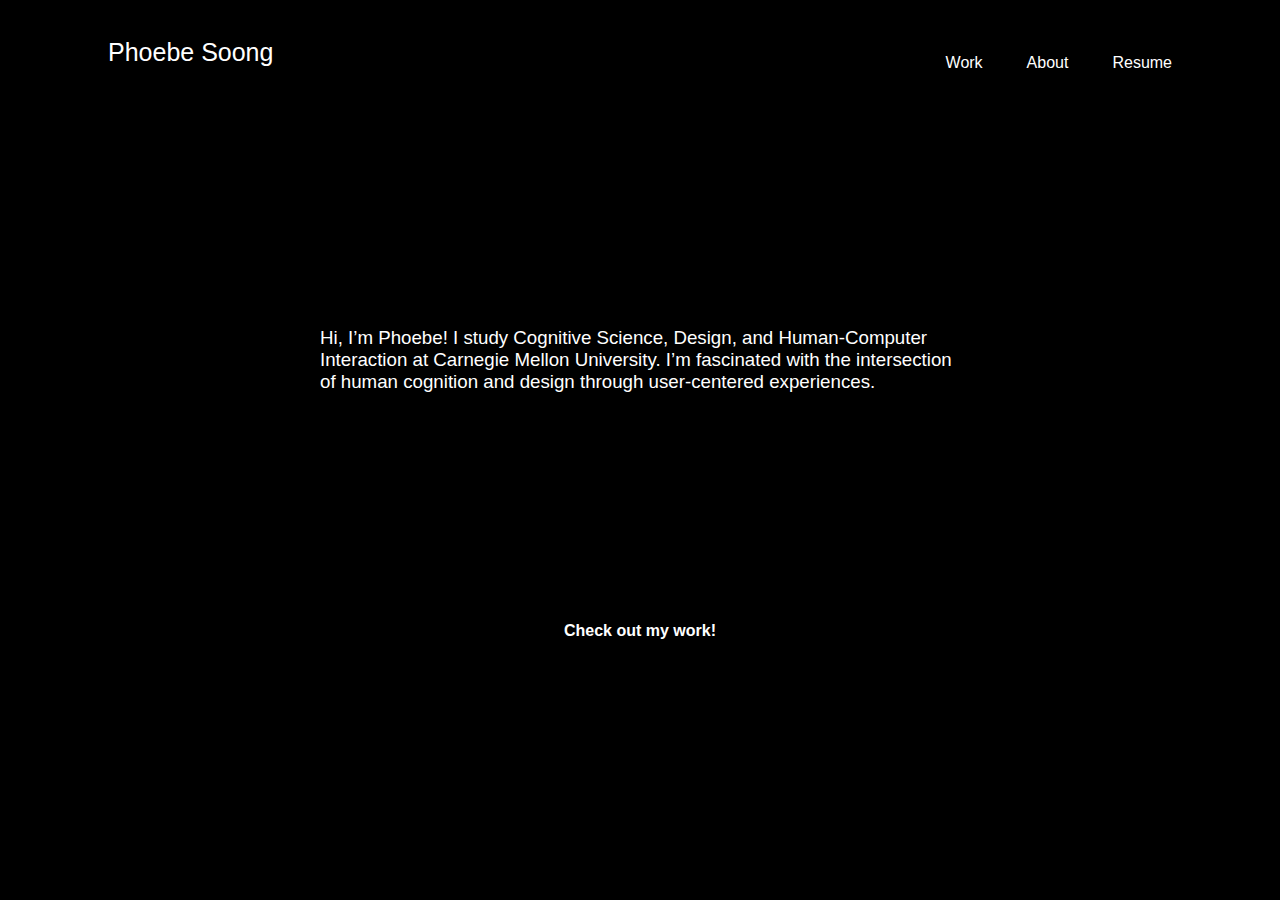
==== index.html @ 836cfa21 "changed file name" ====
<!DOCTYPE html>
<html lang="en">
<!-- home page -->

<head>
    <meta charset="UTF-8">
    <meta name="viewport" content="width=device-width, initial-scale=1.0">
    <title>Phoebe Soong</title>
    <link rel="stylesheet" type="text/css" href="style.css">
    <link href="https://cdn.jsdelivr.net/npm/bootstrap@5.0.0-beta3/dist/css/bootstrap.min.css" rel="stylesheet" integrity="sha384-eOJMYsd53ii+scO/bJGFsiCZc+5NDVN2yr8+0RDqr0Ql0h+rP48ckxlpbzKgwra6" crossorigin="anonymous">
    <link href='https://fonts.googleapis.com/css?family=Poppins' rel='stylesheet'>
</head>

<body>
    <div class="fixed-top">
    <div class="headline" id="headline">
            <div class="headline-left" id="headline-left">
                <a href="home.html" class="active">Phoebe Soong</a>
            </div>
            <ul class="headline-right" id="headline-right">
                <li><a href="work.html">Work</a></li>
                <li><a href="about.html">About</a></li>
                <li><a href="phoebesoongresume.pdf" target="_blank">Resume</a></li>
            </ul>
    </div>
    </div>

    <div class="intro-text" id="intro-text">
        <h3>Hi, I’m Phoebe! I study Cognitive Science, Design, and Human-Computer Interaction at <a href="https://www.cmu.edu/" target="_blank">Carnegie Mellon University</a>. I’m fascinated with the intersection of human cognition and design through user-centered experiences.</h3>
        <a href="work.html"><h4>Check out my work!</a></h4>
    </div>

    <div class="medium-posts" id="medium-posts">
        <!-- Carousel screenshots that link to my Medium? -->
    </div>
</body>


</html>
---- style.css ----
/* all styling */

/* global */
a {
    font-family: Futura, Arial, sans-serif;
    text-decoration: none;
    color: white;
}

a:link {
    text-decoration: none;
}

body {
    background-color: black;
}

body a:hover {
    transition: all 0.3s ease 0s;
    color: pink;
}

body a.active {
    color: hotpink;
}

h3 {
    font-family: Futura, Arial, sans-serif;
    color: white;
    background-color: transparent;
}

h4 {
    font-family: Futura, Arial, sans-serif;
    color: white;
    background-color: transparent;
}

p {
    font-family: Futura, Arial, sans-serif;
    color: white;
    background-color: transparent;
}

button {
    font-family: Futura, Arial, sans-serif;
}

* {
    box-sizing: border-box;
    color: white;
    background-color: black;
}

/* headline nav bar */
.headline {
    box-sizing: border-box;
    padding-top: 30px;
    padding-right: 80px;
    padding-bottom: 60px;
    padding-left: 100px;
    justify-content: space-between;
    align-items: center;
}

.headline-left {
    float: left;
    font-size: 25px;
}

.headline-right {
    float: right;
}

.headline-right li {
    display: inline-block;
    padding: 0px 20px;
}

.headline-right li a {
    transition: all 0.3s ease 0s;
}

.headline-right li a:hover {
    color: pink;
    transition: all 0.3s ease 0s;
}

@media screen and (max-width: 640px) {
    body .headline-left a {
        font-size: 18px;
    }
    body .headline-right a {
        font-size: 10px;
    }
}

@media screen and (max-width: 320px) {
    .headline-left {
        font-size: 14px;
    }
    .headline-right {
        font-size: 5px;
    }
}

/* home page*/
/* center content */
.headline a:link, a:visited {
    color: white;
    text-decoration: none;
}

.intro-text h3 {
    font-weight: 400;
    text-align: left;
    margin: 0;
    margin-left: auto;
    margin-right: auto;
    position: absolute;
    top: 40%;
    left: 50%;
    transform: translate(-50%, -50%)
}

.intro-text h4 {
    text-align: left;
    margin-left: auto;
    margin-right: auto;
    position: absolute;
    left: 50%;
    bottom: 230px;
    transform: translate(-50%, -50%)
}

.arrow-down {
    border: solid white;
    border-width: 0 3px 3px 0;
    display: inline-block;
    padding: 2px;
    transform: rotate(45deg);
    -webkit-transform: rotate(45deg);
}

/* project gallery page */
.row .col {
   padding-top: 95px;
   padding-left: 80px;
   padding-right: 30px;
   position: relative;
   width: 90%; /* percentage? */
}

.image {
    display: block;
    width: 100%;
}

.overlay-content {
    position: absolute;
    padding-top: 95px;
    padding-left: 80px;
    padding-right: 30px;
    top: 0;
    left: 0;
    width: 100%;
    height: 100%;
    background: rgba(0, 0, 0, 0.6);
    color: white;
    display: flex;
    flex-direction: column;
    align-items: center;
    justify-content: center;
    font-size: 30px;
    opacity: 0;
    transition: opacity 0.25s;
}

/*.overlay-content > * {
    transform: translateY(60px);
    transition: transform 0.25s;
}*/

.overlay-content:hover {
    opacity: 1;
}

/*.overlay-content:hover > * {
    transform: translateY(0);
}*/

/*.overlay {
    position: absolute;
    top: 0;
    left: 0;
    bottom: 0;
    right: 0;
    height: 100%;
    width: 80%;
    opacity: 0;
    transition: .5s ease;
    background: red;
}

.overlay-content {
    background-color: transparent;
    position: relative;
    text-align: center;
    top: 10%;
    left: 46%;
    transform: translate(-50%, -50%);
    font-size: 28px;
}*/

/* about me page */
.about img {
    height: auto;
    max-width: 27%; /* RESPONSIVE */
    position: absolute;
    left: 16%;
    top: 23%;
}

.about p {
    text-align: left;
    margin-left: auto;
    margin-right: auto;
    position: absolute;
    top: 55%;
    left: 67%;
    bottom: 10px;
    transform: translate(-50%, -50%);
    line-height: 1.3;
}

.about .socials {
    position: absolute;
    right: 35%;
    bottom: 28%;
    justify-content: center;
    align-items: center;
}

.about .bl-btn {
    background-color: black;
    color: white;
    font-size: 16px;
    padding: 10px 22px;
    cursor: pointer;
    border-radius: 5px;
    border-color: white;
    position: absolute;
    right: 32%;
    bottom: 20%;
    font-family: Futura, Arial, sans-serif;
}

.about .bl-btn:hover {
    background-color: black;
    color: pink;
    border-color: pink;
    transition: all 0.3s ease 0s;
}

.about .bl-btn:focus {
    box-shadow: none;
    background-color: black;
    color: white;
    border-color: white;
    transition: all 0.3s ease 0s;
}

input[type=text], select {
  width: 100%;
  padding: 5px 10px;
  margin: 8px 0;
  display: inline-block;
  border: 1px solid #ccc;
  border-radius: 4px;
  box-sizing: border-box;
}
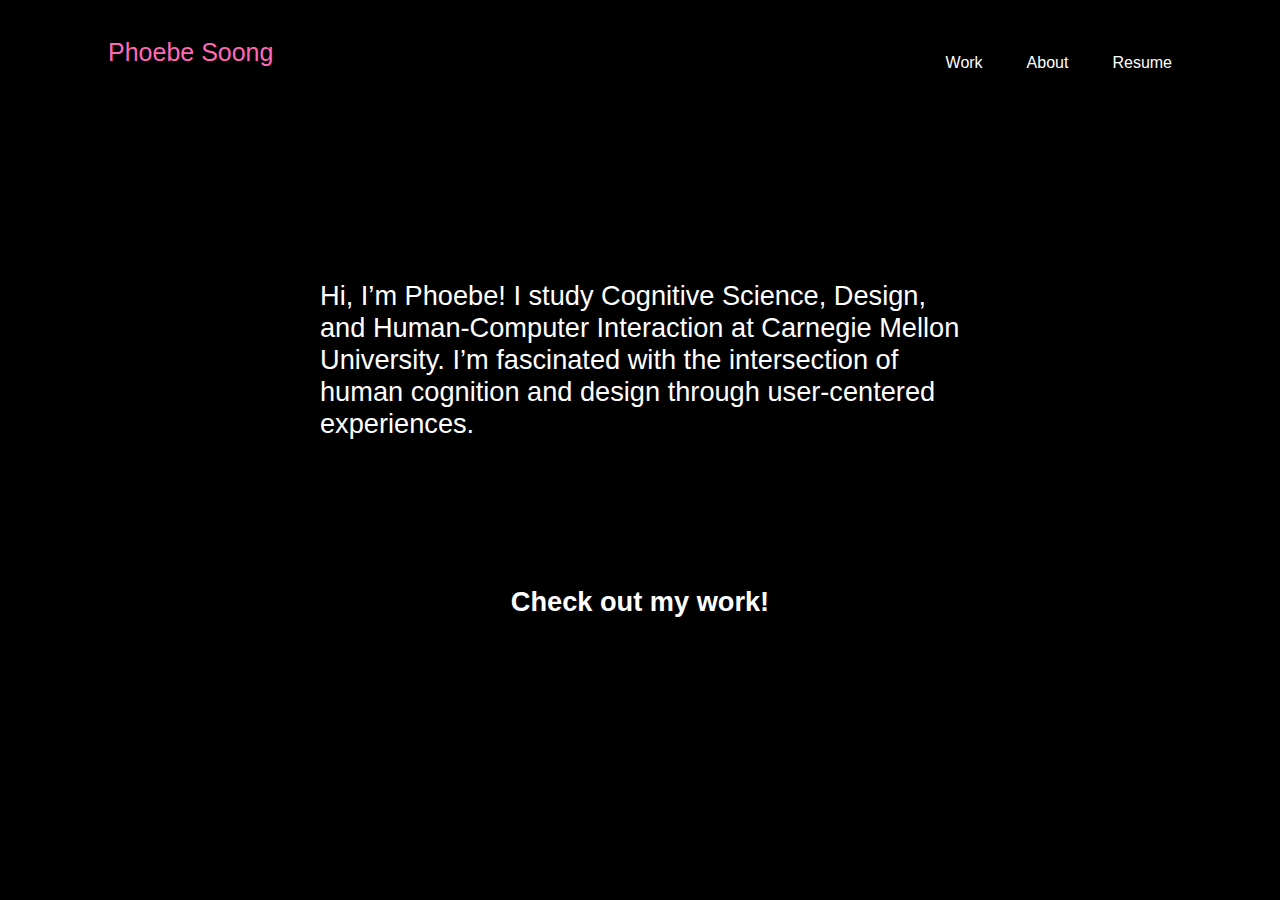
==== commit 1e71720e: "updates" ====
--- a/index.html
+++ b/index.html
@@ -7,13 +7,17 @@
     <meta name="viewport" content="width=device-width, initial-scale=1.0">
     <title>Phoebe Soong</title>
     <link rel="stylesheet" type="text/css" href="style.css">
+    <link rel="stylesheet" href="https://pro.fontawesome.com/releases/v5.10.0/css/all.css" integrity="sha384-AYmEC3Yw5cVb3ZcuHtOA93w35dYTsvhLPVnYs9eStHfGJvOvKxVfELGroGkvsg+p" crossorigin="anonymous"/>
     <link href="https://cdn.jsdelivr.net/npm/bootstrap@5.0.0-beta3/dist/css/bootstrap.min.css" rel="stylesheet" integrity="sha384-eOJMYsd53ii+scO/bJGFsiCZc+5NDVN2yr8+0RDqr0Ql0h+rP48ckxlpbzKgwra6" crossorigin="anonymous">
     <link href='https://fonts.googleapis.com/css?family=Poppins' rel='stylesheet'>
 </head>
 
 <body>
+    <div id="bg-gif" class="hidden">
+        <img src="homedepot_bg.gif" alt="home depot kiosk scenario walkthrough">
+    </div>
     <div class="fixed-top">
-    <div class="headline" id="headline">
+    <div class="headline-home" id="headline-home">
             <div class="headline-left" id="headline-left">
                 <a href="home.html" class="active">Phoebe Soong</a>
             </div>
@@ -26,13 +30,17 @@
     </div>
 
     <div class="intro-text" id="intro-text">
-        <h3>Hi, I’m Phoebe! I study Cognitive Science, Design, and Human-Computer Interaction at <a href="https://www.cmu.edu/" target="_blank">Carnegie Mellon University</a>. I’m fascinated with the intersection of human cognition and design through user-centered experiences.</h3>
-        <a href="work.html"><h4>Check out my work!</a></h4>
+        <p>Hi, I’m Phoebe! I study Cognitive Science, Design, and Human-Computer Interaction at <a href="https://www.cmu.edu/" target="_blank">Carnegie Mellon University</a>. I’m fascinated with the intersection of human cognition and design through user-centered experiences.</p>
+        <a class="portfolio" href="work.html"><h4>Check out my work!</h4></a>
     </div>
 
     <div class="medium-posts" id="medium-posts">
         <!-- Carousel screenshots that link to my Medium? -->
     </div>
+
+    <script src="http://ajax.googleapis.com/ajax/libs/jquery/1.7.1/jquery.min.js"></script>
+    <script src="main.js"></script>
+
 </body>
 
 
--- a/style.css
+++ b/style.css
@@ -5,6 +5,7 @@
     font-family: Futura, Arial, sans-serif;
     text-decoration: none;
     color: white;
+    background-color: transparent;
 }
 
 a:link {
@@ -46,6 +47,10 @@
     font-family: Futura, Arial, sans-serif;
 }
 
+li {
+    font-family: Futura, Arial, sans-serif;
+}
+
 * {
     box-sizing: border-box;
     color: white;
@@ -53,6 +58,10 @@
 }
 
 /* headline nav bar */
+.fixed-top {
+    background-color: transparent;
+}
+
 .headline {
     box-sizing: border-box;
     padding-top: 30px;
@@ -63,18 +72,39 @@
     align-items: center;
 }
 
+.headline-home {
+    box-sizing: border-box;
+    padding-top: 30px;
+    padding-right: 80px;
+    padding-bottom: 60px;
+    padding-left: 100px;
+    justify-content: space-between;
+    align-items: center;
+    background-color: transparent;
+}
+
+.headline i {
+    color: white;
+    float: left;
+    margin-left: 10%;
+    margin-top: 10px;
+}
+
 .headline-left {
     float: left;
     font-size: 25px;
+    background-color: transparent;
 }
 
 .headline-right {
     float: right;
+    background-color: transparent;
 }
 
 .headline-right li {
     display: inline-block;
     padding: 0px 20px;
+    background-color: transparent;
 }
 
 .headline-right li a {
@@ -86,21 +116,53 @@
     transition: all 0.3s ease 0s;
 }
 
-@media screen and (max-width: 640px) {
+/* responsive at breakpoints */
+.intro-text {
+    font-size: 1.7em;
+}
+
+@media screen and (max-width: 1024px) {
     body .headline-left a {
         font-size: 18px;
     }
     body .headline-right a {
         font-size: 10px;
     }
-}
-
-@media screen and (max-width: 320px) {
+    .intro-text {
+        font-size: 1.0em;
+    }
+    .intro-text h4 {
+        font-size: 0.9em;
+    }
+}
+
+@media screen and (max-width: 768px) {
+    body .headline-left a {
+        font-size: 18px;
+    }
+    body .headline-right a {
+        font-size: 10px;
+    }
+    .intro-text {
+        font-size: 0.7em;
+    }
+    .intro-text h4 {
+        font-size: 0.6em;
+    }
+}
+
+@media screen and (max-width: 425px) {
     .headline-left {
         font-size: 14px;
     }
     .headline-right {
         font-size: 5px;
+    }
+    .intro-text {
+        font-size: 0.5em;
+    }
+    .intro-text h4 {
+        font-size: 0.4em;
     }
 }
 
@@ -111,7 +173,7 @@
     text-decoration: none;
 }
 
-.intro-text h3 {
+.intro-text p {
     font-weight: 400;
     text-align: left;
     margin: 0;
@@ -133,27 +195,38 @@
     transform: translate(-50%, -50%)
 }
 
-.arrow-down {
-    border: solid white;
-    border-width: 0 3px 3px 0;
-    display: inline-block;
-    padding: 2px;
-    transform: rotate(45deg);
-    -webkit-transform: rotate(45deg);
+.intro-text .portfolio h4:hover {
+    color: pink;
+    transition: all 0.3s ease 0s;
+}
+
+.hidden {
+    display: none;
+}
+
+#bg-gif {
+    z-index: -1;
+    width: 100%;
+    height: 300%;
+}
+
+#bg-gif img {
+    filter: brightness(30%);
+    width: 100%;
+    object-fit: fill;
 }
 
 /* project gallery page */
 .row .col {
    padding-top: 95px;
-   padding-left: 80px;
-   padding-right: 30px;
+   padding-left: 85px;
+   padding-right: 35px;
    position: relative;
-   width: 90%; /* percentage? */
 }
 
 .image {
     display: block;
-    width: 100%;
+    width: 95%;
 }
 
 .overlay-content {
@@ -167,7 +240,7 @@
     height: 100%;
     background: rgba(0, 0, 0, 0.6);
     color: white;
-    display: flex;
+    display: inline-flex;
     flex-direction: column;
     align-items: center;
     justify-content: center;
@@ -176,41 +249,40 @@
     transition: opacity 0.25s;
 }
 
-/*.overlay-content > * {
-    transform: translateY(60px);
-    transition: transform 0.25s;
-}*/
-
 .overlay-content:hover {
     opacity: 1;
-}
-
-/*.overlay-content:hover > * {
-    transform: translateY(0);
-}*/
-
-/*.overlay {
-    position: absolute;
-    top: 0;
-    left: 0;
-    bottom: 0;
-    right: 0;
-    height: 100%;
-    width: 80%;
-    opacity: 0;
-    transition: .5s ease;
-    background: red;
-}
-
-.overlay-content {
-    background-color: transparent;
-    position: relative;
-    text-align: center;
-    top: 10%;
-    left: 46%;
-    transform: translate(-50%, -50%);
-    font-size: 28px;
-}*/
+    transition: all 0.3s ease 0s;
+}
+
+/* portfolio pieces pages */
+.top-img img {
+    margin-top: 100px;
+    margin-left: 25%;
+    width: 50%;
+    height: auto;
+}
+
+.row .col h4 {
+    text-align: right;
+
+}
+
+.row .col h4:hover {
+    color: pink;
+    transition: all 0.3s ease 0s;
+}
+
+.row .col p {
+    margin-right: 5%;
+}
+
+.col a {
+    color: white;
+}
+
+.col li {
+    margin-right: 5%;
+}
 
 /* about me page */
 .about img {
